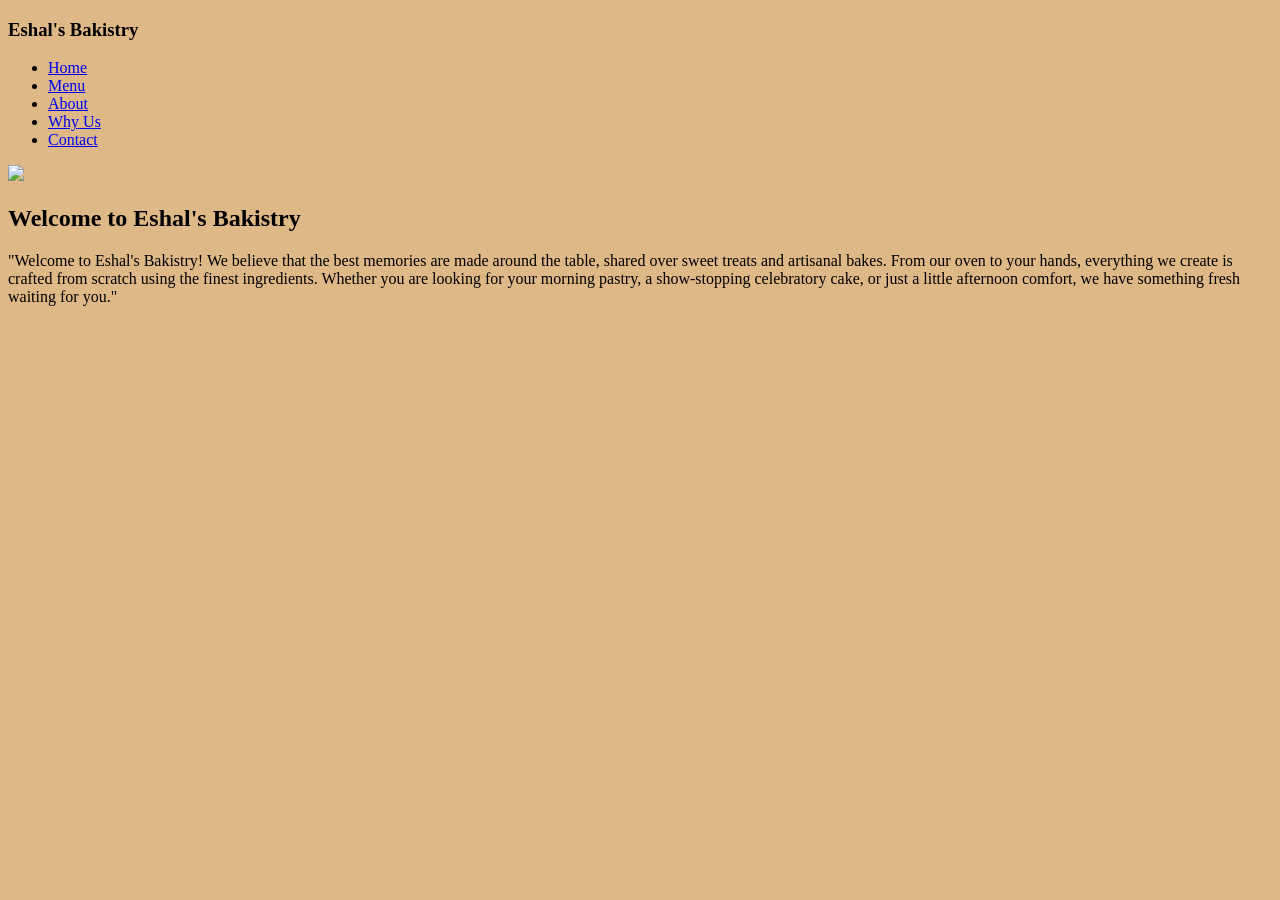
==== index.html @ 3340d4e1 "refactor index.html layout" ====
<!DOCTYPE html>
<html>
    <head>
        <title> Eshal's Bakistry</title>
         <link rel="stylesheet" href="styles.css">
   
   
</head>
       <body style="background-color:burlywood"> 
        <header> 
          <h3> Eshal's Bakistry </h3>
          <nav>
            <ul>
                <li><a href="index.html">Home</a></li>
                <li><a href="menu.html">Menu</a></li>
                <li><a href="about.html">About</a></li>
                <li><a href="why.html">Why Us</a></li>
                <li><a href="contact.html">Contact</a></li>
                </ul>
          </nav>
          </header>

          <img src="images.jpg">
        </img>
        <section id="home">
            <h2>Welcome to Eshal's Bakistry</h2>
            <p>
                "Welcome to Eshal's Bakistry! We believe that the best memories are made around the table,
                 shared over sweet treats and artisanal bakes. 
                 From our oven to your hands, everything we create is crafted from scratch using the finest ingredients. 
                 Whether you are looking for your morning pastry, a show-stopping celebratory cake, or just a little afternoon comfort, we have something
                  fresh waiting for you."
            </p>
            </section>


    
           </body>

         </html>
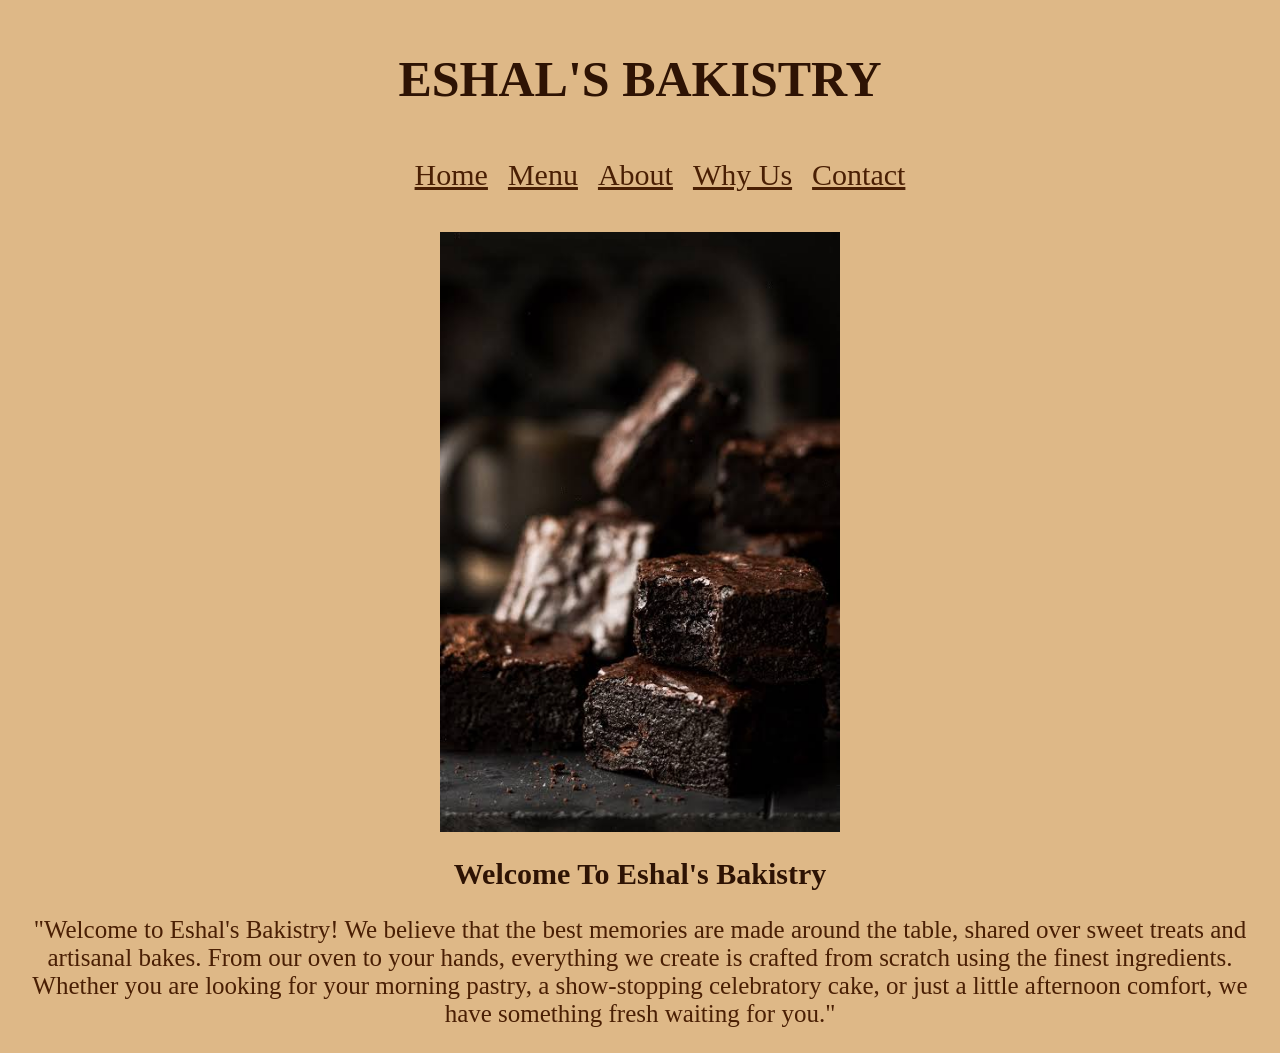
==== commit 8ec4fd66: "refactor index.html layout" ====
--- a/index.html
+++ b/index.html
@@ -6,7 +6,7 @@
    
    
 </head>
-       <body style="background-color:burlywood"> 
+       <body> 
         <header> 
           <h3> Eshal's Bakistry </h3>
           <nav>
@@ -20,7 +20,7 @@
           </nav>
           </header>
 
-          <img src="images.jpg">
+          <img src="images/images.jpg">
         </img>
         <section id="home">
             <h2>Welcome to Eshal's Bakistry</h2>
--- a/styles.css
+++ b/styles.css
@@ -0,0 +1,103 @@
+
+
+        h3{
+            color: #2e1304;
+            font-family: 'Playfair Display SC';
+            font-size: 50px;
+            text-align: center;
+            text-transform:uppercase
+           
+
+        }
+        
+        nav a{
+            color:#4a1f04;
+            font-family: 'Poppins';
+            font-size: 30px;
+            
+        }
+        nav ul{
+            list-style-type:none;
+            justify-content:center;
+            display: flex;
+            gap: 20px;
+        }
+        img{
+          display:block;
+            margin-left:auto;
+            margin-right:auto;
+            margin-top: 30px;
+            width:400px;
+            height:auto;
+            display:flex;
+        }
+            h2{
+            color: #2e1304;
+            font-family: 'Playfair Display SC';
+            font-size: 30px;
+            text-align: center;
+            text-transform:capitalize
+        }
+        p{
+            color: #4a1f04;
+            font-family: 'Poppins';
+            font-size: 25px;
+            text-align: center;
+            
+         }
+         dl{
+            color: #4a1f04;
+            font-family: 'Poppins';
+            font-size: 25px;
+           
+            
+         }
+         dt{
+            font-weight:bold;
+         }
+         dd{
+            margin-bottom: 10px;
+             text-align:justify;
+         }
+        .menu-gallery{
+            display:flex;
+            justify-content:center;
+            flex-wrap:wrap;
+            margin-top: 20px;}
+
+         .menu-gallery img{
+            width: 250px;
+            height: 250px;
+            object-fit:cover;
+            margin: 15px;
+            border-radius: 8px;
+         }
+         body{
+            background-color:burlywood;
+         }
+
+         .feature-card{
+            background-color:bisque;
+            border-radius: 8px;
+            padding: 20px;
+            margin: 20px;
+            text-align: center;
+            box-shadow: 0 4px 6px rgba(0, 0, 0, 0.1);
+         }
+         .features{
+            display: flex;
+            justify-content: center;
+            flex-wrap: wrap;
+         }
+         li{
+            margin-bottom: 10px;
+            font-family: 'Poppins';
+            font-size: 20px;
+         }
+          h1{
+            color: #2e1304;
+            font-family: 'Playfair Display SC';
+            font-size: 50px;
+            text-align: center;
+            text-transform:capitalize
+        }
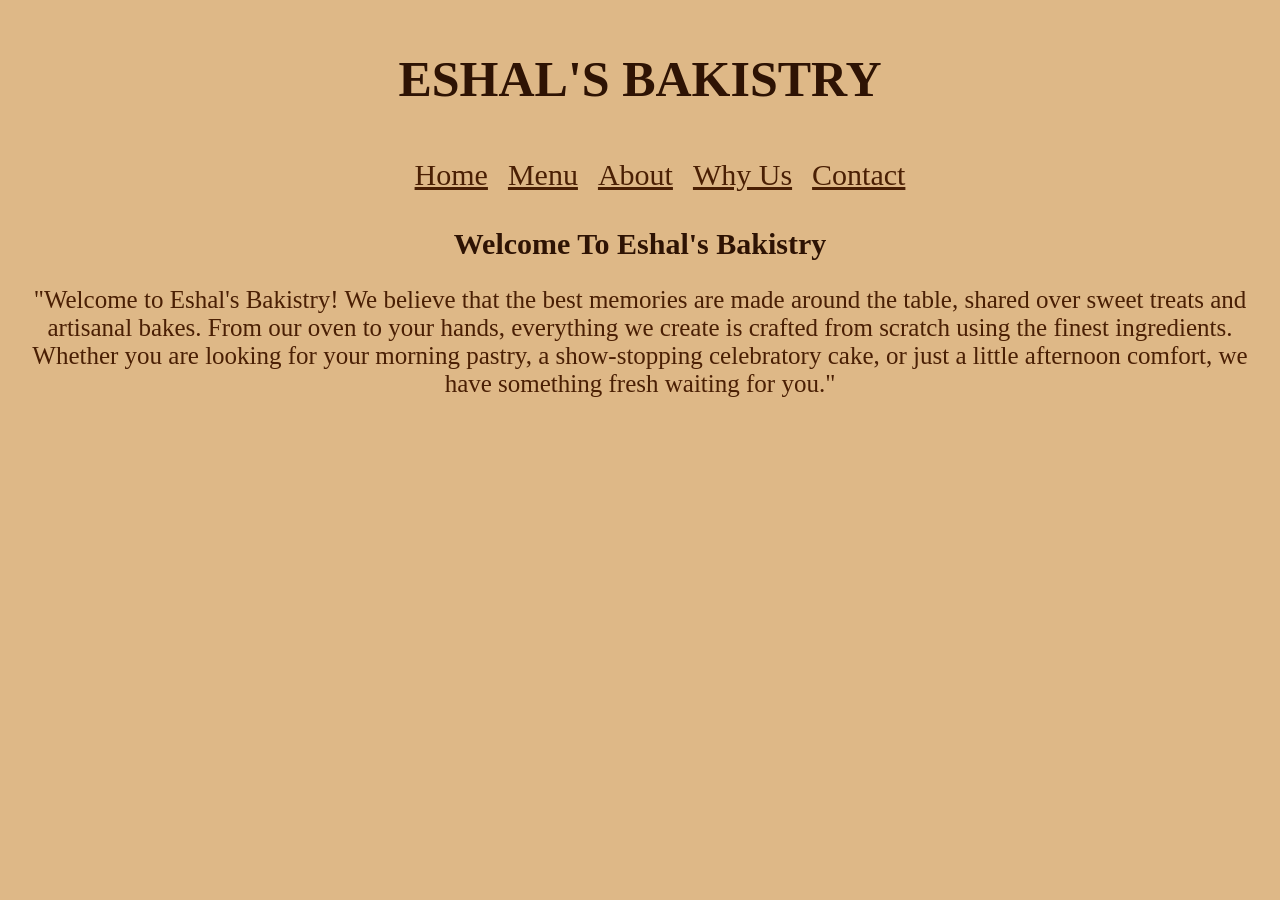
==== commit 99efb4db: "Enhancing the layout of  homepage" ====
--- a/index.html
+++ b/index.html
@@ -20,9 +20,9 @@
           </nav>
           </header>
 
-          <img src="images/images.jpg">
         </img>
         <section id="home">
+          <div class="homepage">
             <h2>Welcome to Eshal's Bakistry</h2>
             <p>
                 "Welcome to Eshal's Bakistry! We believe that the best memories are made around the table,
@@ -31,6 +31,7 @@
                  Whether you are looking for your morning pastry, a show-stopping celebratory cake, or just a little afternoon comfort, we have something
                   fresh waiting for you."
             </p>
+            </div>
             </section>
 
 
--- a/styles.css
+++ b/styles.css
@@ -48,33 +48,24 @@
          dl{
             color: #4a1f04;
             font-family: 'Poppins';
-            font-size: 25px;
            
-            
-         }
+            font-weight: bold;
+           
+             }
          dt{
             font-weight:bold;
+            font-size: 30px;
          }
          dd{
             margin-bottom: 10px;
              text-align:justify;
+             font-size: 25px;
          }
-        .menu-gallery{
-            display:flex;
-            justify-content:center;
-            flex-wrap:wrap;
-            margin-top: 20px;}
-
-         .menu-gallery img{
-            width: 250px;
-            height: 250px;
-            object-fit:cover;
-            margin: 15px;
-            border-radius: 8px;
-         }
+       
          body{
             background-color:burlywood;
-         }
+           
+        }
 
          .feature-card{
             background-color:bisque;
@@ -97,7 +88,108 @@
           h1{
             color: #2e1304;
             font-family: 'Playfair Display SC';
-            font-size: 50px;
+            font-size: 60px;
             text-align: center;
             text-transform:capitalize
-        }+        }
+
+        .cakes{
+         background-color:rgb(186, 153, 109);
+         border-radius: 4 px;
+         padding: 10px;
+         margin: 10px;
+         text-align: center;
+            box-shadow: 0 4px 6px rgba(0, 0, 0, 0.1);
+        }
+       
+            
+        
+         .muffins{
+         background-color:rgb(186, 153, 109);
+         border-radius:4px;
+         padding: 10px;
+         margin: 10px;
+         text-align: center;
+            box-shadow: 0 4px 6px rgba(0, 0, 0, 0.1);
+        }
+         .donuts{
+         background-color:rgb(186, 153, 109);
+         border-radius: 4px;
+         padding: 10px;
+         margin: 10px;
+         text-align: center;
+            box-shadow: 0 4px 6px rgba(0, 0, 0, 0.1);
+        }
+        .menu-cake{
+            background-color:bisque;
+             border-radius: 8px;
+            padding: 20px;
+            margin: 45px;
+            text-align: center;
+            box-shadow: 0 4px 6px rgba(0, 0, 0, 0.1);
+            width: 400px;
+            height: 540px;
+            margin-left:auto;
+            margin-right:auto;
+            margin-top: 30px;
+            margin-bottom:30px;
+            
+         }
+         .menu-container{
+            display: flex;
+            justify-content: center;
+            flex-wrap: wrap;
+            gap:30px;
+            
+         }
+
+         .menu-cake img{
+            display: block;
+            width: 210px;
+            height: auto;    
+             }
+
+             .menu-muffins{
+            background-color:bisque;
+            border-radius: 8px;
+            padding: 20px;
+            margin: 45px;
+            text-align: center;
+            box-shadow: 0 4px 6px rgba(0, 0, 0, 0.1);
+            width: 400px;
+            height: 540px;
+            margin-left:auto;
+            margin-right:auto;
+            margin-top: 30px;
+            margin-bottom:30px;
+
+             }
+
+             .menu-muffins img{
+            display: block;
+            width: 210px;
+            height: auto;   
+
+             }
+
+             .menu-donuts{
+            background-color:bisque;
+            border-radius: 8px;
+            padding: 20px;
+            margin: 45px;
+            text-align: center;
+            box-shadow: 0 4px 6px rgba(0, 0, 0, 0.1);
+            width: 400px;
+            height: 540px;
+            margin-left:auto;
+            margin-right:auto;
+            margin-top: 30px;
+            margin-bottom:30px;
+
+             }
+             .menu-donuts img{
+            display: block;
+            width: 210px;
+            height: auto;
+
+             }
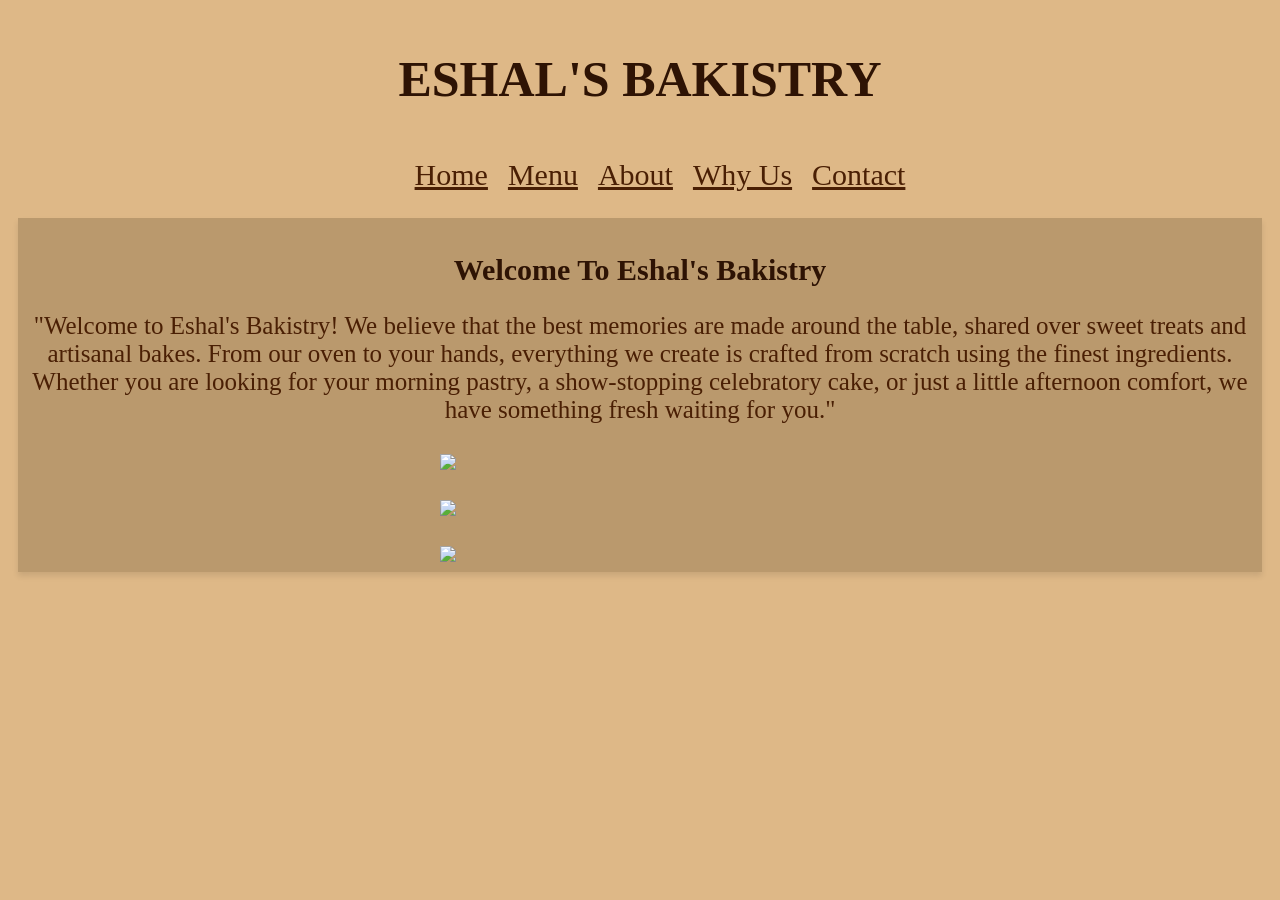
==== commit 82d00ced: "enhancing the layout for homepage" ====
--- a/index.html
+++ b/index.html
@@ -1,6 +1,7 @@
 <!DOCTYPE html>
 <html>
     <head>
+      
         <title> Eshal's Bakistry</title>
          <link rel="stylesheet" href="styles.css">
    
@@ -31,6 +32,12 @@
                  Whether you are looking for your morning pastry, a show-stopping celebratory cake, or just a little afternoon comfort, we have something
                   fresh waiting for you."
             </p>
+            <div class="dessert-img">
+              <img src="images/bg4.webp">
+              <img src ="images/bg6.webp">
+              <img src="images/bg5.jpg">
+            </div>
+           
             </div>
             </section>
 
--- a/styles.css
+++ b/styles.css
@@ -192,4 +192,21 @@
             width: 210px;
             height: auto;
 
+             }
+
+             .homepage{
+         background-color:rgb(186, 153, 109);
+         border-radius: 4 px;
+         padding: 10px;
+         margin: 10px;
+         text-align: center;
+         box-shadow: 0 4px 6px rgba(0, 0, 0, 0.1);
+
+             }
+
+             .homepage img{
+            display: block;
+            width: 400px;
+            height: auto;
+
              }
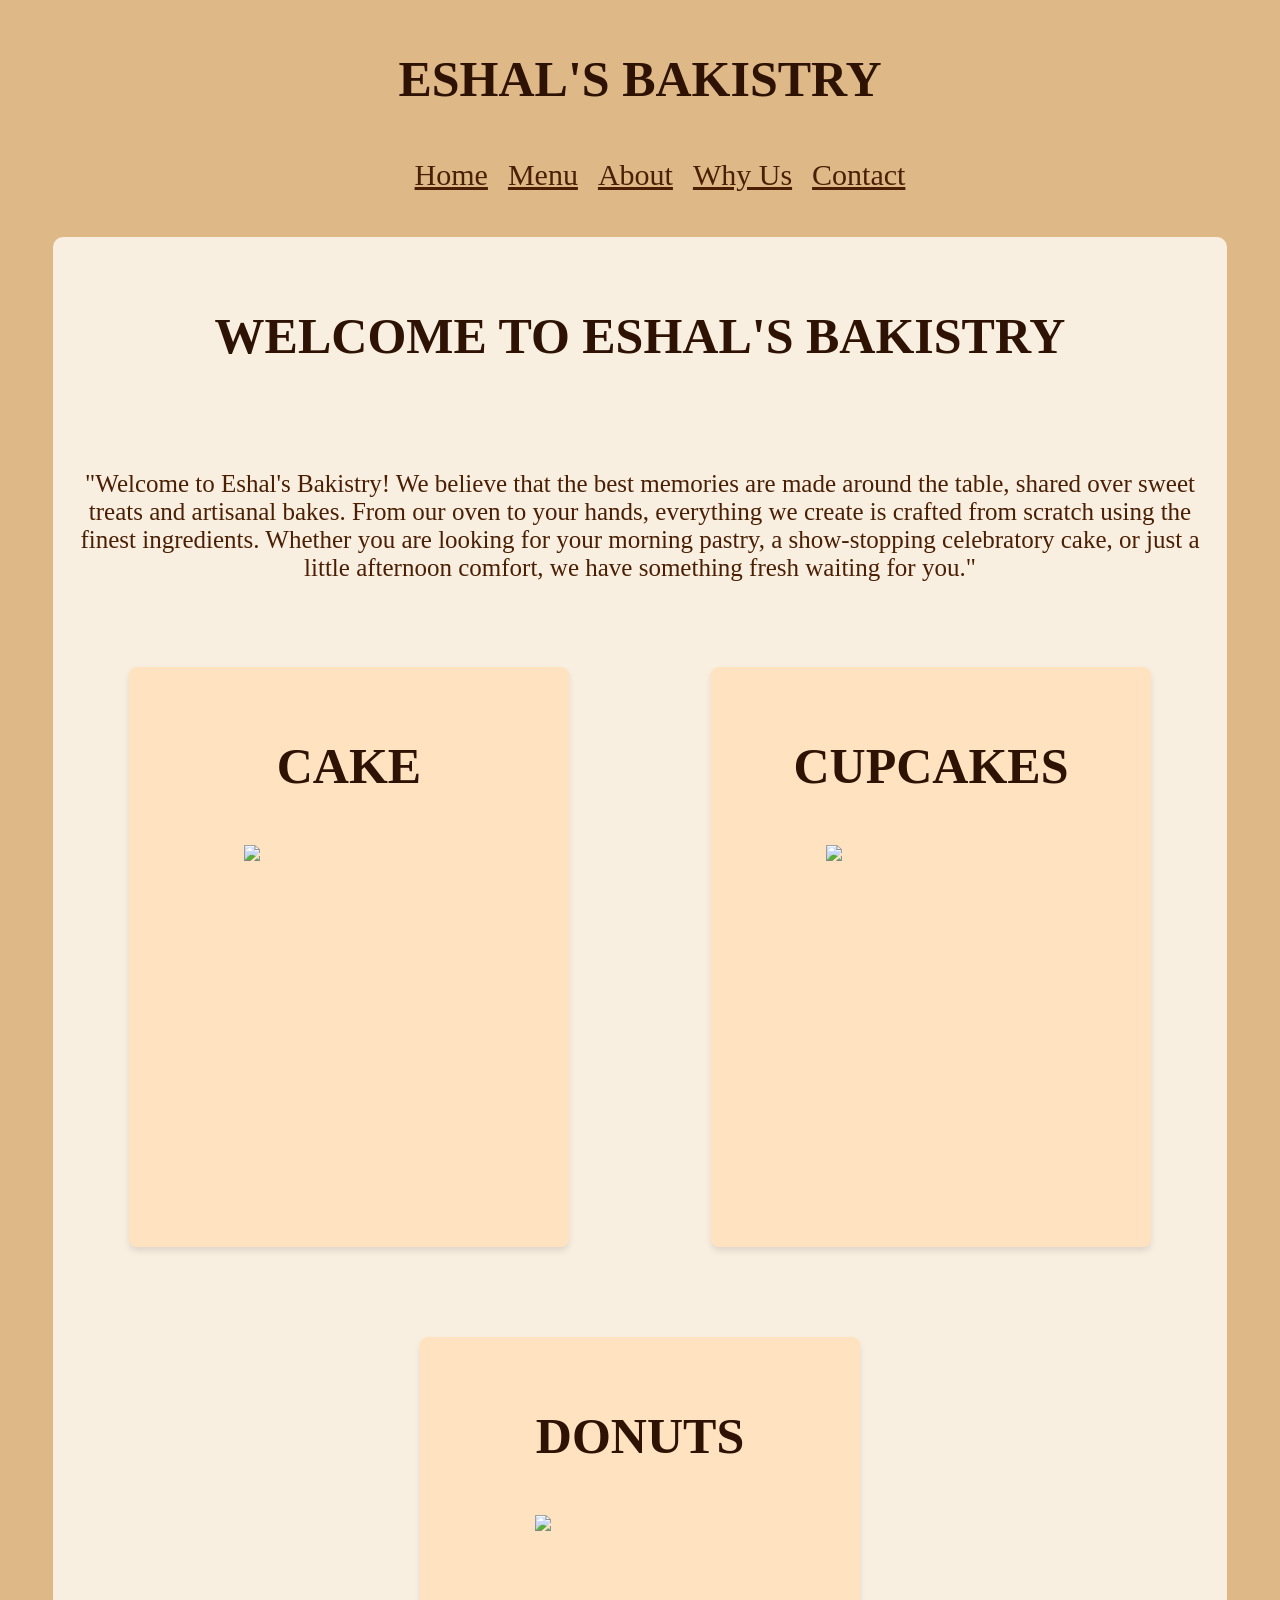
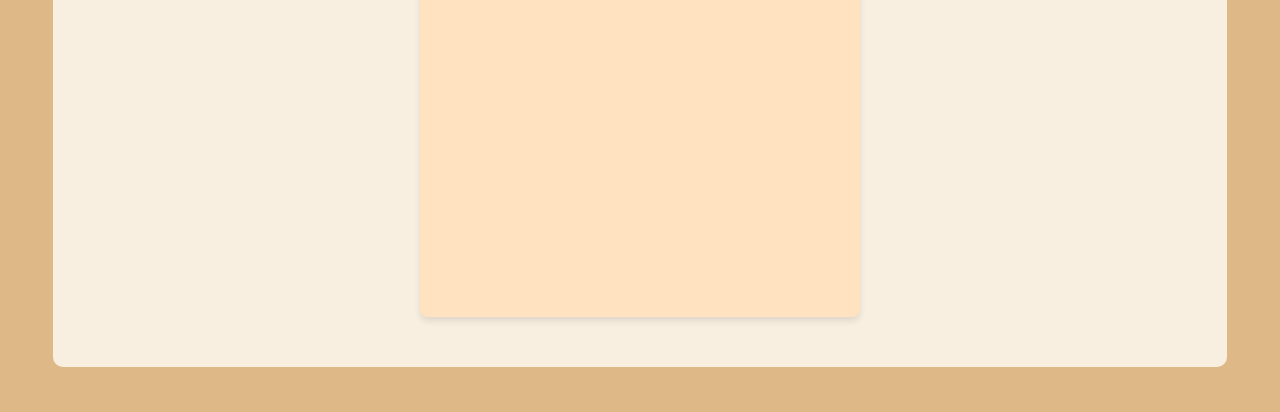
==== commit 8e48ae67: "add featured products section" ====
--- a/index.html
+++ b/index.html
@@ -3,11 +3,12 @@
     <head>
       
         <title> Eshal's Bakistry</title>
+        
          <link rel="stylesheet" href="styles.css">
    
    
 </head>
-       <body> 
+       <body class="home-page">
         <header> 
           <h3> Eshal's Bakistry </h3>
           <nav>
@@ -23,8 +24,8 @@
 
         </img>
         <section id="home">
-          <div class="homepage">
-            <h2>Welcome to Eshal's Bakistry</h2>
+         <div class="homepage">
+            <h3>Welcome to Eshal's Bakistry</h3>
             <p>
                 "Welcome to Eshal's Bakistry! We believe that the best memories are made around the table,
                  shared over sweet treats and artisanal bakes. 
@@ -32,9 +33,19 @@
                  Whether you are looking for your morning pastry, a show-stopping celebratory cake, or just a little afternoon comfort, we have something
                   fresh waiting for you."
             </p>
-            <div class="dessert-img">
+             
+            <div class="cake-img">
+              <h3>Cake</h3>
               <img src="images/bg4.webp">
-              <img src ="images/bg6.webp">
+            </div>
+
+             <div class="Cupcake-img">
+              <h3> Cupcakes</h3>
+            <img src ="images/bg6.webp">
+             </div>
+              <div class="donut-img">
+
+             <h3>Donuts</h3>
               <img src="images/bg5.jpg">
             </div>
            
--- a/styles.css
+++ b/styles.css
@@ -80,10 +80,10 @@
             justify-content: center;
             flex-wrap: wrap;
          }
-         li{
+         ul{
             margin-bottom: 10px;
             font-family: 'Poppins';
-            font-size: 20px;
+            font-size: 25px;
          }
           h1{
             color: #2e1304;
@@ -193,20 +193,96 @@
             height: auto;
 
              }
-
+           .home-page{
+             background-image:url(images/bg\ template.jpg);
+             background-size:cover;
+             background-position: center;
+
+           }
+          
+           .desserts-img{
+              display:flex;
+            width: 210px;
+            height: auto;
+
+             }
              .homepage{
-         background-color:rgb(186, 153, 109);
-         border-radius: 4 px;
-         padding: 10px;
-         margin: 10px;
-         text-align: center;
-         box-shadow: 0 4px 6px rgba(0, 0, 0, 0.1);
-
-             }
-
-             .homepage img{
-            display: block;
-            width: 400px;
-            height: auto;
-
-             }+            background-color: #F9EFE1;
+            border-radius: 10px;
+            padding: 20px;
+            margin: 45px;
+            
+            width: auto;
+            display: flex;
+            justify-content: center;
+            flex-wrap: wrap;
+            gap:30px;
+             }
+
+             .cake-img{
+               background-color:#FFE2BF;
+            border-radius: 8px;
+            padding: 20px;
+            margin: 45px;
+            text-align: center;
+            box-shadow: 0 4px 6px rgba(0, 0, 0, 0.1);
+            width: 400px;
+            height: 540px;
+            margin-left:auto;
+            margin-right:auto;
+            margin-top: 30px;
+            margin-bottom:30px;
+
+             }
+             .cake-img img{
+                display:flex;
+            width: 210px;
+            height: auto;
+             }
+
+             .Cupcake-img{
+            background-color:#FFE2BF;
+            border-radius: 8px;
+            padding: 20px;
+            margin: 45px;
+            text-align: center;
+            box-shadow: 0 4px 6px rgba(0, 0, 0, 0.1);
+            width: 400px;
+            height: 540px;
+            margin-left:auto;
+            margin-right:auto;
+            margin-top: 30px;
+            margin-bottom:30px;
+
+             }
+             .Cupcake-img img{
+            display:flex;
+            width: 210px;
+            height: auto;
+
+             }
+
+           .donut-img{
+            background-color:#FFE2BF;
+            border-radius: 8px;
+            padding: 20px;
+            margin: 45px;
+            text-align: center;
+            box-shadow: 0 4px 6px rgba(0, 0, 0, 0.1);
+            width: 400px;
+            height: 540px;
+            margin-left:auto;
+            margin-right:auto;
+            margin-top: 30px;
+            margin-bottom:30px;
+
+             }
+             .donut-img img{
+            display:flex;
+            width: 210px;
+            height: auto;
+
+             }
+             
+
+             
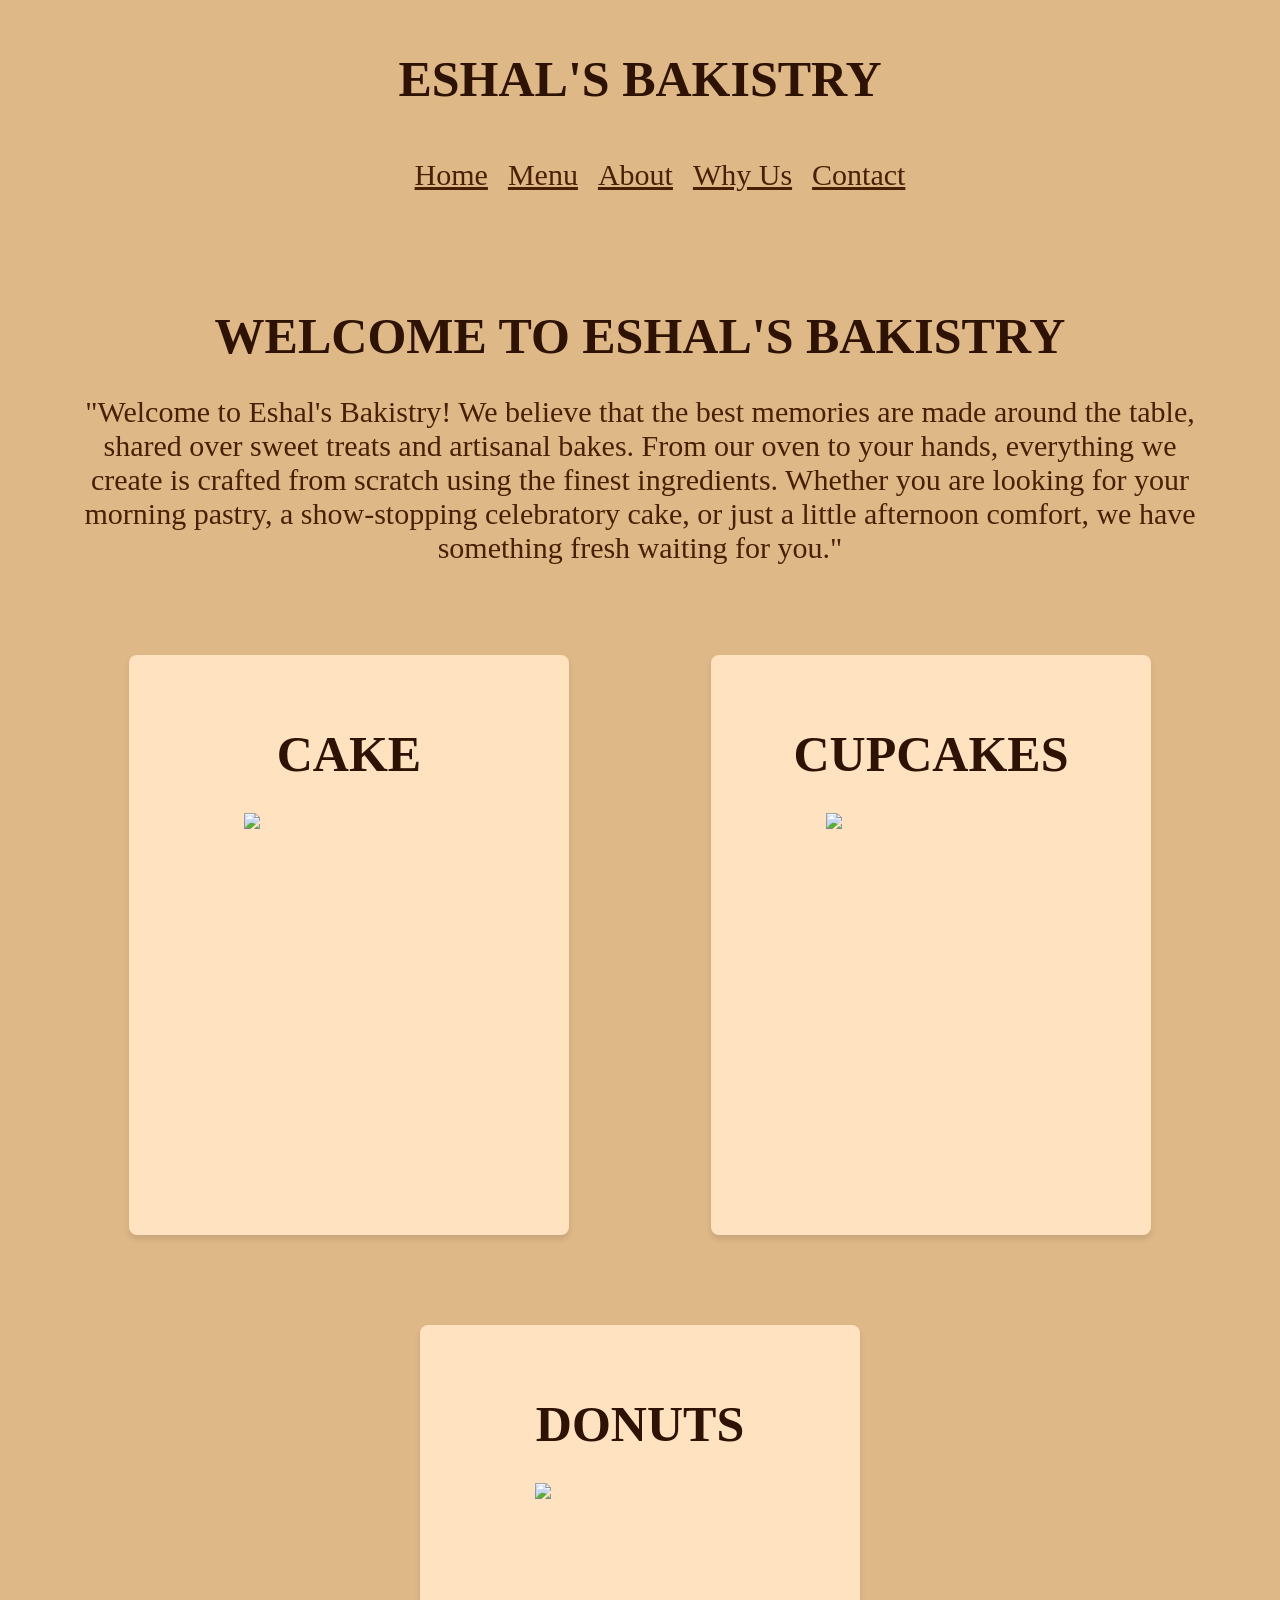
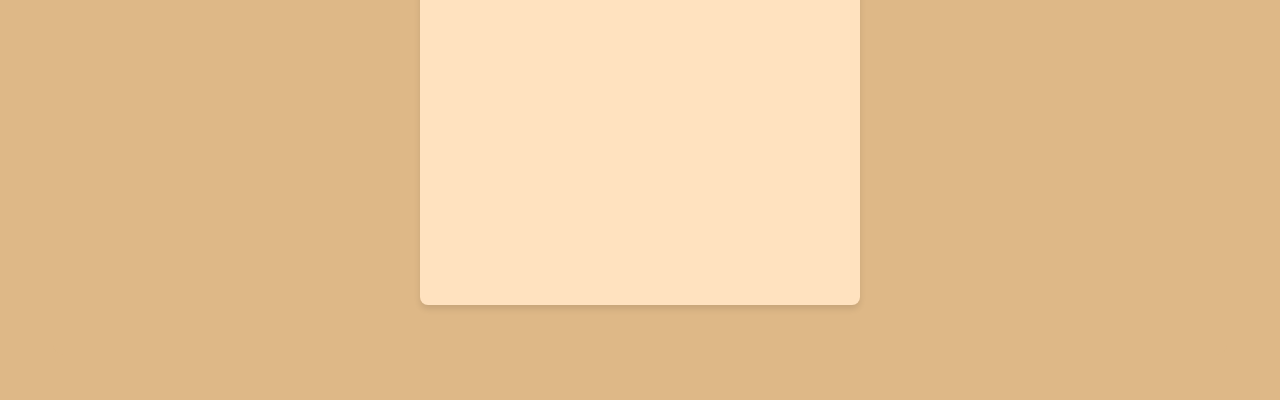
==== commit 8d20dd86: "changing the images" ====
--- a/index.html
+++ b/index.html
@@ -36,12 +36,12 @@
              
             <div class="cake-img">
               <h3>Cake</h3>
-              <img src="images/bg4.webp">
+              <img src="images/bg4.webp.png">
             </div>
 
              <div class="Cupcake-img">
               <h3> Cupcakes</h3>
-            <img src ="images/bg6.webp">
+            <img src ="images/bg6.webp.png">
              </div>
               <div class="donut-img">
 
--- a/styles.css
+++ b/styles.css
@@ -207,7 +207,7 @@
 
              }
              .homepage{
-            background-color: #F9EFE1;
+            background-color: burlywood;
             border-radius: 10px;
             padding: 20px;
             margin: 45px;
@@ -283,6 +283,16 @@
             height: auto;
 
              }
-             
-
-             +             .homepage h3{
+               margin-bottom: auto;
+             }
+             .homepage p{
+               margin-top:0px;
+               font-size:30px;
+             }
+
+             .header h3{
+               font-size:50px;
+               color: #5C2E00;
+              font: weight 700px;
+             }
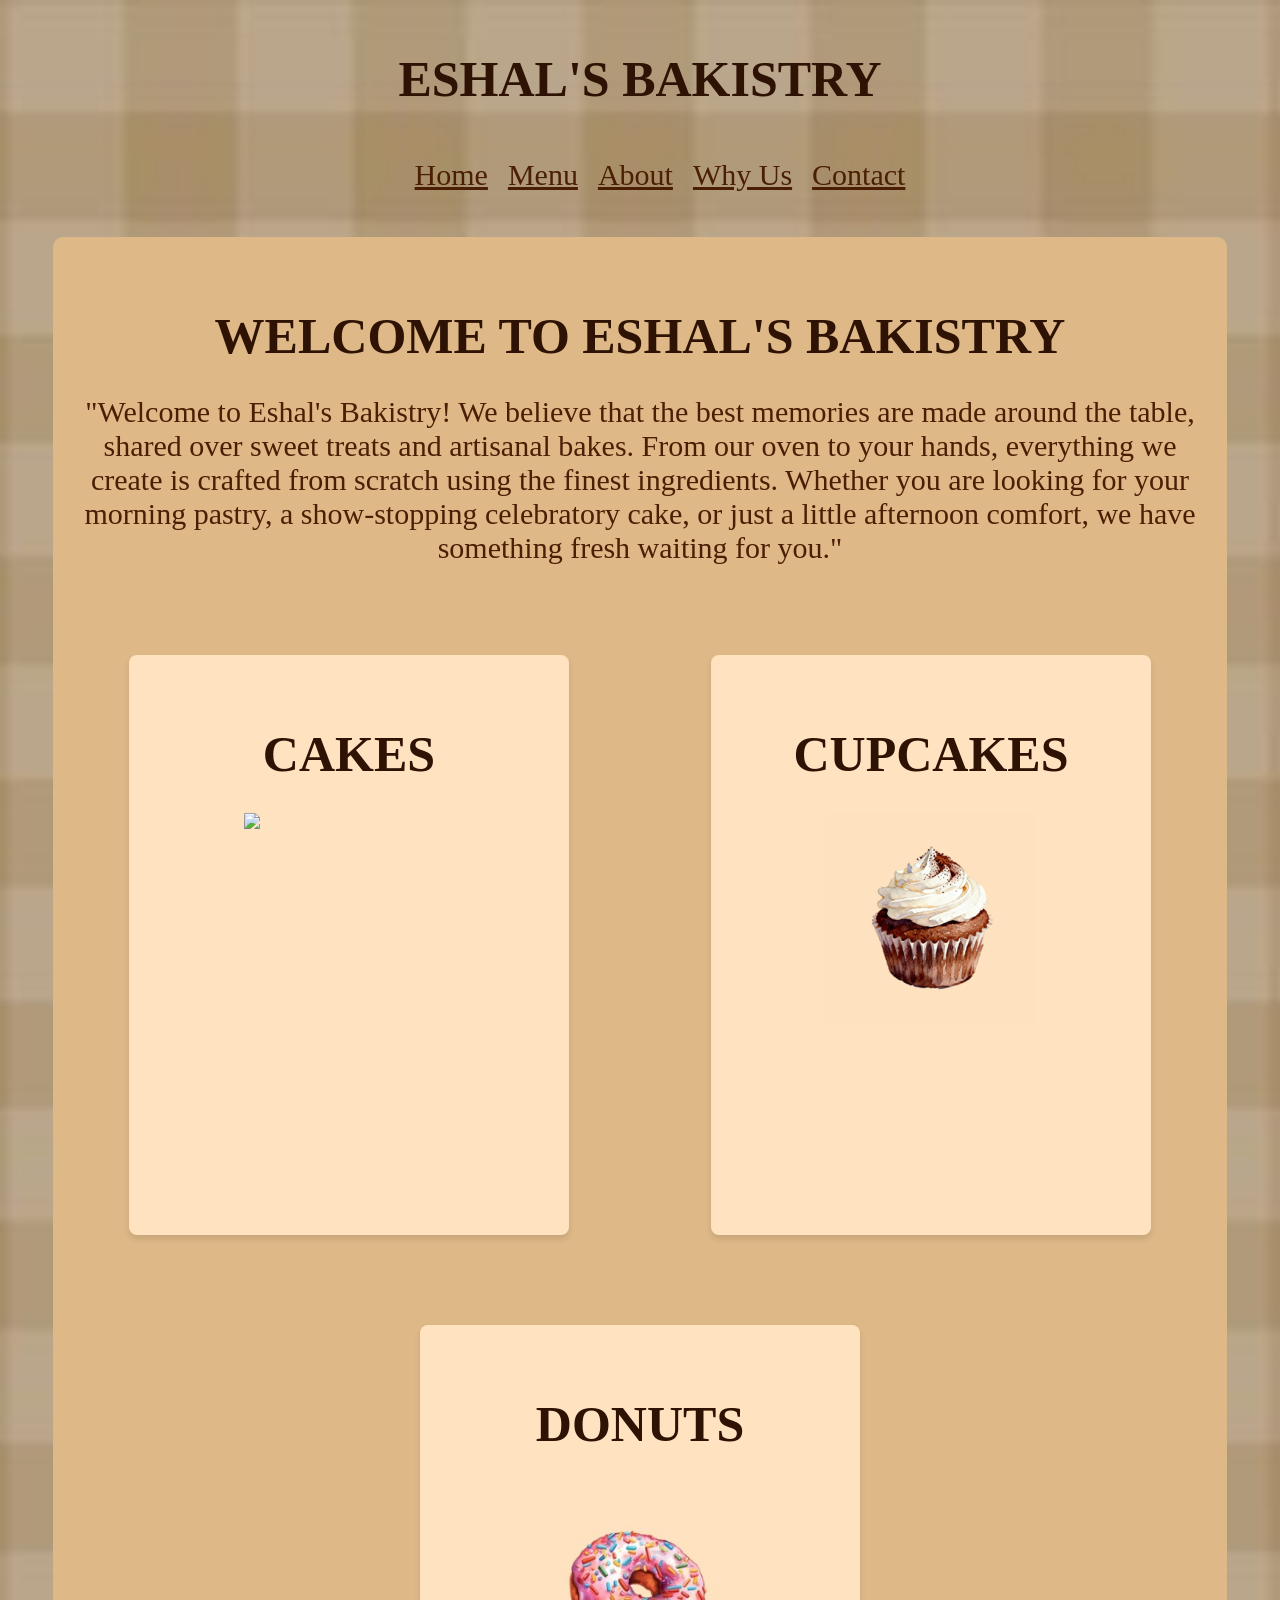
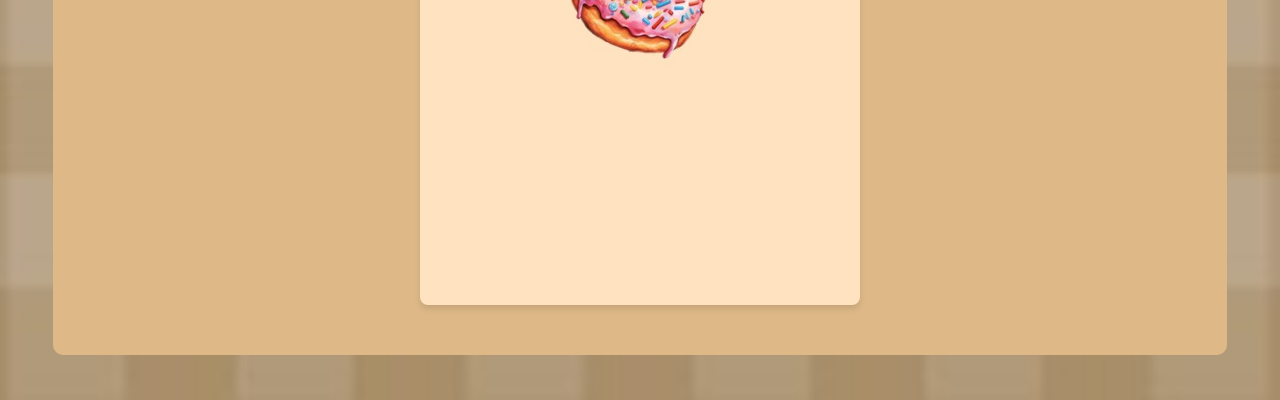
==== commit 7cc8cb84: "changing the image for cake card" ====
--- a/index.html
+++ b/index.html
@@ -35,8 +35,8 @@
             </p>
              
             <div class="cake-img">
-              <h3>Cake</h3>
-              <img src="images/bg4.webp.png">
+              <h3>Cakes</h3>
+              <img src="images/bg4.png">
             </div>
 
              <div class="Cupcake-img">
